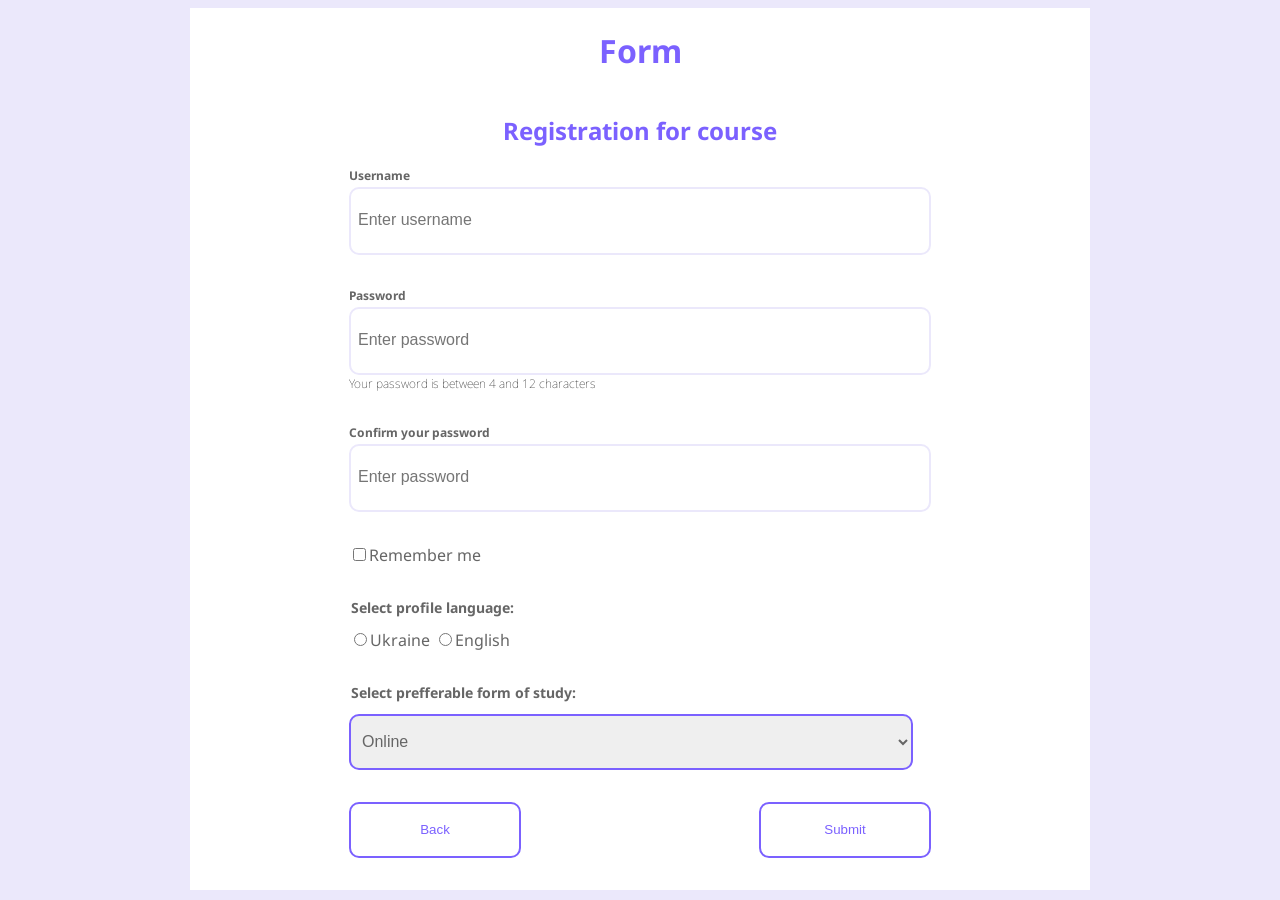
==== index.html @ a3838e9c "init commit" ====
<!doctype html>
<html lang="en">
  <head>
    <meta charset="UTF-8" />
    <meta name="viewport" content="width=device-width, initial-scale=1.0" />
    <title>Document</title>
    <link rel="preconnect" href="https://fonts.googleapis.com" />
    <link rel="preconnect" href="https://fonts.gstatic.com" crossorigin />
    <link
      href="https://fonts.googleapis.com/css2?family=Noto+Sans:ital,wght@0,100..900;1,100..900&family=Open+Sans:ital,wght@0,300..800;1,300..800&family=Roboto:ital,wght@0,100..900;1,100..900&display=swap"
      rel="stylesheet"
    />
    <link rel="stylesheet" href="./style.css" />
  </head>
  <body>
    <header>
      <div class="container">
        <h1>Form</h1>
      </div>
    </header>
    <main class="main">
      <section class="section">
        <div class="container">
          <h2>Registration for course</h2>
          <form>
            <div class="raw">
              <label for="name" class="form_label">Username</label>
              <input
                type="text"
                id="name"
                class="form_input"
                placeholder="Enter username"
              />
            </div>

            <div class="raw">
              <label for="password" class="form_label">Password</label>
              <input
                type="password"
                class="form_input"
                id="password"
                placeholder="Enter password"
              />
              <span class="span"
                >Your password is between 4 and 12 characters</span
              >
            </div>

            <div class="raw">
              <label for="password" class="form_label"
                >Confirm your password</label
              >
              <input
                type="password"
                class="form_input"
                placeholder="Enter password"
              />
            </div>

            <div class="raw">
              <label for="remember" class="form_label_check">
                <input
                  type="checkbox"
                  id="remember"
                  class="form_input_check"
                />Remember me
              </label>
            </div>

            <div class="raw">
              <fieldset>
                <legend>Select profile language:</legend>
                <div class="language">
                  <label for="ukr">
                    <input
                      type="radio"
                      name="language"
                      value="ukr"
                      id="ukr"
                    />Ukraine</label
                  >
                </div>
                <div class="language">
                  <label for="en">
                    <input
                      name="language"
                      value="en"
                      type="radio"
                      id="en"
                    />English</label
                  >
                </div>
              </fieldset>
            </div>

            <div class="raw">
              <fieldset>
                <legend>Select prefferable form of study:</legend>
                <select name="select" class="form_select">
                  <option value="Online" selected>Online</option>
                  <option value="Offline">Offline</option>
                  <option value="Self-study">Self-study</option>
                </select>
              </fieldset>
            </div>
            <div class="raw btn">
              <input type="button" value="Back" class="button" />
              <input type="button" value="Submit" class="button" />
            </div>
          </form>
        </div>
      </section>
    </main>
  </body>
</html>
---- style.css ----
body{
    background-color: #EBE8FB;
    font-family: "Noto Sans", sans-serif;
}

.container{
   
    background-color: white;
    max-width: 900px;
   margin: 0 auto;
   display: flex;
   flex-direction: column;
   
}

.form_label{
    display: block;
    font-size: 12px;
    color: #666666;
        margin-bottom: 3px;
        font-weight: bold;

}
input::placeholder{
        font-size: 16px;

}
.form_input
{
     outline: none;
 width: 564px;
 height:56px;
    border: 2px solid #EBE8FB;
    padding: 4px 7px;
    border-radius: 10px;
     
}
input:focus{
    
    border-color: #7B61FF;
}
.raw{
    margin-bottom: 32px;
}
form{
    align-self: center;
}
h1, h2{
    color:#7B61FF;
    font-weight: bold;
    text-align:center;
}
.span{
    display:block;
    font-weight: lighter;
    font-size: 12px;
}
.form_label_check{
    font-size: 16px;
    width: 15px;
    height:15px;
   color: #666666;
   

}
legend{
     font-size: 14px;
      color: #666666;
      font-weight: bold;
      padding-bottom: 12px;
}
fieldset{
    border: none;
    padding: 0;
    margin:0;

}
.language{
     font-size: 16px;
     font-weight: normal;
     color: #666666;
}
.language{
    display: inline-block;
}
.form_select{

     width: 564px;
 height:56px;
    border: 2px solid #7B61FF;
    padding: 4px 7px;
    border-radius: 10px;

   color: #666666;
      font-size: 16px;
     font-weight: normal;
     
}
.btn{
    display:flex;
    justify-content: space-between;
}
.button{
    width:172px;
    height: 56px;
     border: 2px solid #7B61FF;
      border-radius: 10px;
      background-color: white;
      color: #7B61FF;
}
    .button:active{
        background-color: #7B61FF;
        color: white;
    }
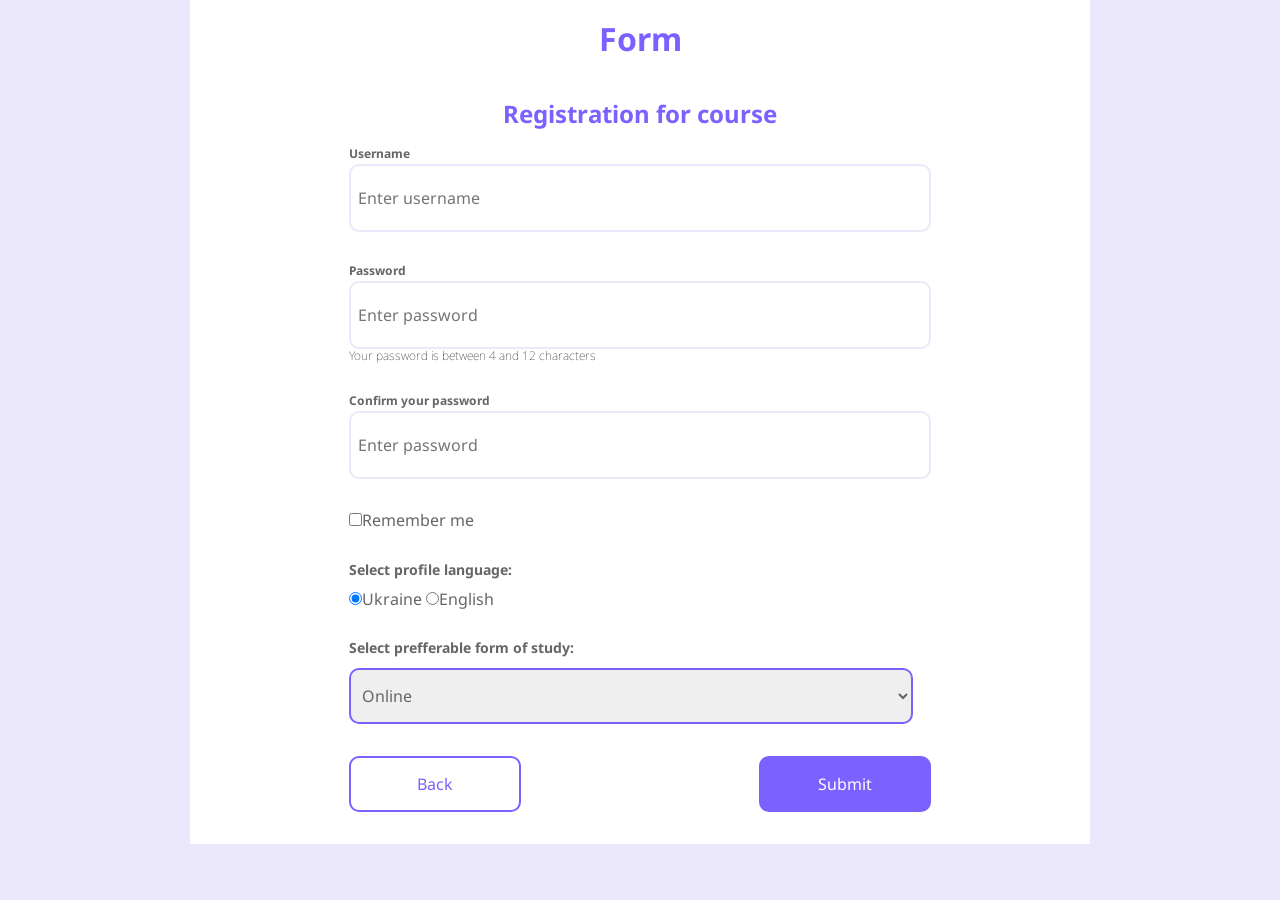
==== commit 0da149e1: "added secon form (once clicking on submit button" ====
--- a/index.html
+++ b/index.html
@@ -22,10 +22,11 @@
       <section class="section">
         <div class="container">
           <h2>Registration for course</h2>
-          <form>
+          <form action="./secondForm.html" method="get">
             <div class="raw">
               <label for="name" class="form_label">Username</label>
               <input
+                required
                 type="text"
                 id="name"
                 class="form_input"
@@ -36,6 +37,7 @@
             <div class="raw">
               <label for="password" class="form_label">Password</label>
               <input
+                required
                 type="password"
                 class="form_input"
                 id="password"
@@ -51,6 +53,7 @@
                 >Confirm your password</label
               >
               <input
+                required
                 type="password"
                 class="form_input"
                 placeholder="Enter password"
@@ -73,6 +76,7 @@
                 <div class="language">
                   <label for="ukr">
                     <input
+                      checked
                       type="radio"
                       name="language"
                       value="ukr"
@@ -97,15 +101,21 @@
               <fieldset>
                 <legend>Select prefferable form of study:</legend>
                 <select name="select" class="form_select">
-                  <option value="Online" selected>Online</option>
-                  <option value="Offline">Offline</option>
-                  <option value="Self-study">Self-study</option>
+                  <option class="form_select_opt" value="Online" selected>
+                    Online
+                  </option>
+                  <option class="form_select_opt" value="Offline">
+                    Offline
+                  </option>
+                  <option class="form_select_opt" value="Self-study">
+                    Self-study
+                  </option>
                 </select>
               </fieldset>
             </div>
             <div class="raw btn">
               <input type="button" value="Back" class="button" />
-              <input type="button" value="Submit" class="button" />
+              <input type="submit" value="Submit" class="button subm" />
             </div>
           </form>
         </div>
